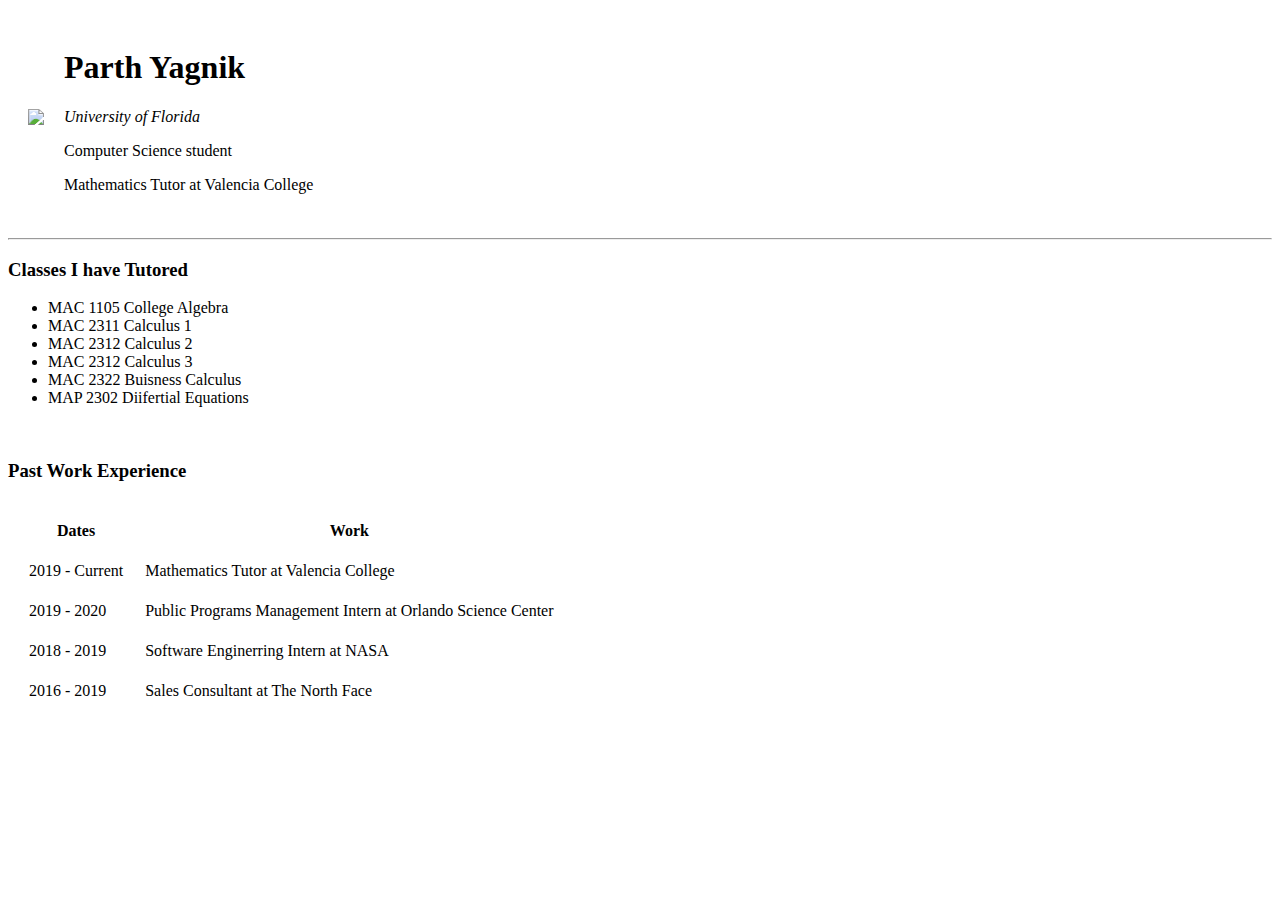
==== index.html @ e65b78cf "Added initial CV website files" ====
<!DOCTYPE html>
<html>

<head>
    <meta charset="utf-8">
    <title>Parth's Personal Site</title>
</head>

<body>
    <table cellspacing="20" cellpadding="0">
        <tr>
            <td><img src="/Users/parthyagnik/Downloads/parth.png"> </td>
            <td>
                <h1>Parth Yagnik</h1>
                <p><em> University of Florida</em></p>
                <p>Computer Science student</p>
                <p>Mathematics Tutor at Valencia College</p>
            </td>

        </tr>
    </table>
    <hr>
    <h3>Classes I have Tutored</h3>
    <ul>
        <li>MAC 1105 College Algebra</li>
        <li>MAC 2311 Calculus 1</li>
        <li>MAC 2312 Calculus 2 </li>
        <li>MAC 2312 Calculus 3 </li>
        <li>MAC 2322 Buisness Calculus</li>
        <li>MAP 2302 Diifertial Equations</li>
    </ul>
    <br>
    <h3>Past Work Experience</h3>
    <table cellspacing = "20">

        <thead>
            <tr>
                <th>Dates</th>
                <th>Work</th>
            </tr>
        </thead>
        <tbody>
            <tr>
                <td>2019 - Current</td>
                <td>Mathematics Tutor at Valencia College</td>
            </tr>
            <tr>
                <td>2019 - 2020</td>
                <td>Public Programs Management Intern at  Orlando Science Center</td>
            </tr>
            <tr>
                <td>2018 - 2019</td>
                <td>Software Enginerring Intern at NASA</td>
            </tr>
            <tr>
                <td>2016 - 2019</td>
                <td>Sales Consultant at The North Face</td>
            </tr>
        </tbody>
    </table>
</body>

</html>
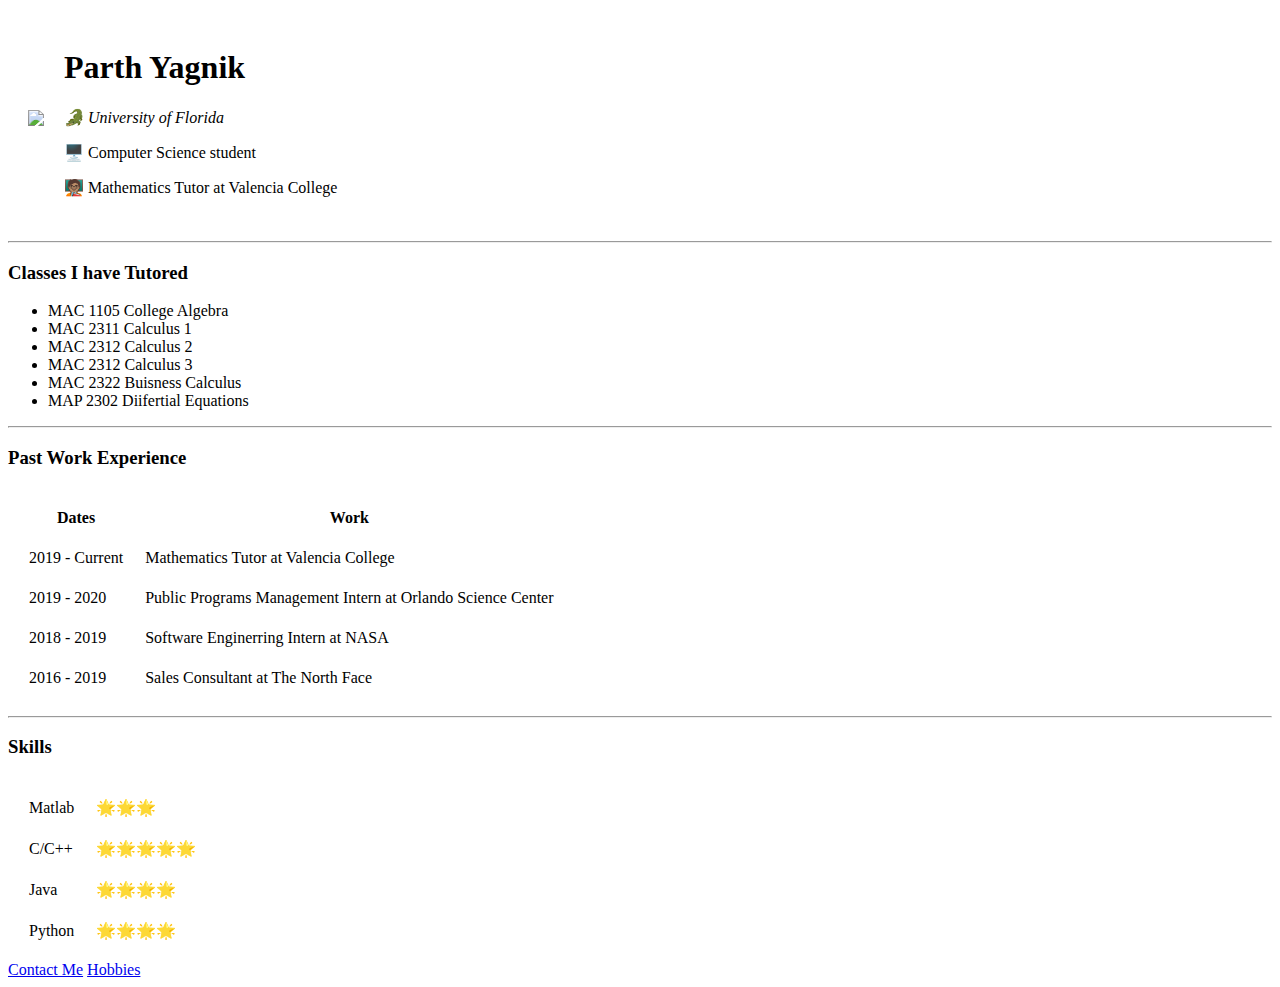
==== commit f56d8654: "added few things" ====
--- a/index.html
+++ b/index.html
@@ -4,17 +4,18 @@
 <head>
     <meta charset="utf-8">
     <title>Parth's Personal Site</title>
+    <link rel="stylesheet" href="css/styles.css">
 </head>
 
 <body>
     <table cellspacing="20" cellpadding="0">
         <tr>
-            <td><img src="/Users/parthyagnik/Downloads/parth.png"> </td>
+            <td><img src="https://github.com/pyagnik1/CV/blob/main/images/parth.png?raw=true"> </td>
             <td>
                 <h1>Parth Yagnik</h1>
-                <p><em> University of Florida</em></p>
-                <p>Computer Science student</p>
-                <p>Mathematics Tutor at Valencia College</p>
+                <p><em>🐊 University of Florida</em></p>
+                <p>🖥️ Computer Science student</p>
+                <p>🧑🏽‍🏫 Mathematics Tutor at Valencia College</p>
             </td>
 
         </tr>
@@ -29,7 +30,7 @@
         <li>MAC 2322 Buisness Calculus</li>
         <li>MAP 2302 Diifertial Equations</li>
     </ul>
-    <br>
+    <hr>
     <h3>Past Work Experience</h3>
     <table cellspacing = "20">
 
@@ -58,6 +59,29 @@
             </tr>
         </tbody>
     </table>
+    <hr>
+    <h3>Skills</h3>
+    <table cellspacing = "20">
+        <tr>
+            <td>Matlab </td>
+            <td>🌟🌟🌟</td>
+        </tr>
+        <tr>
+            <td>C/C++ </td>
+            <td>🌟🌟🌟🌟🌟</td>
+        </tr>
+        <tr>
+            <td>Java </td>
+            <td>🌟🌟🌟🌟</td>
+        </tr>
+        <tr>
+            <td>Python </td>
+            <td>🌟🌟🌟🌟</td>
+        </tr>
+        
+    </table>
+    <a href="contact-me.html">Contact Me</a>
+    <a href="hobbies.html">Hobbies</a>
 </body>
 
-</html>+</html>
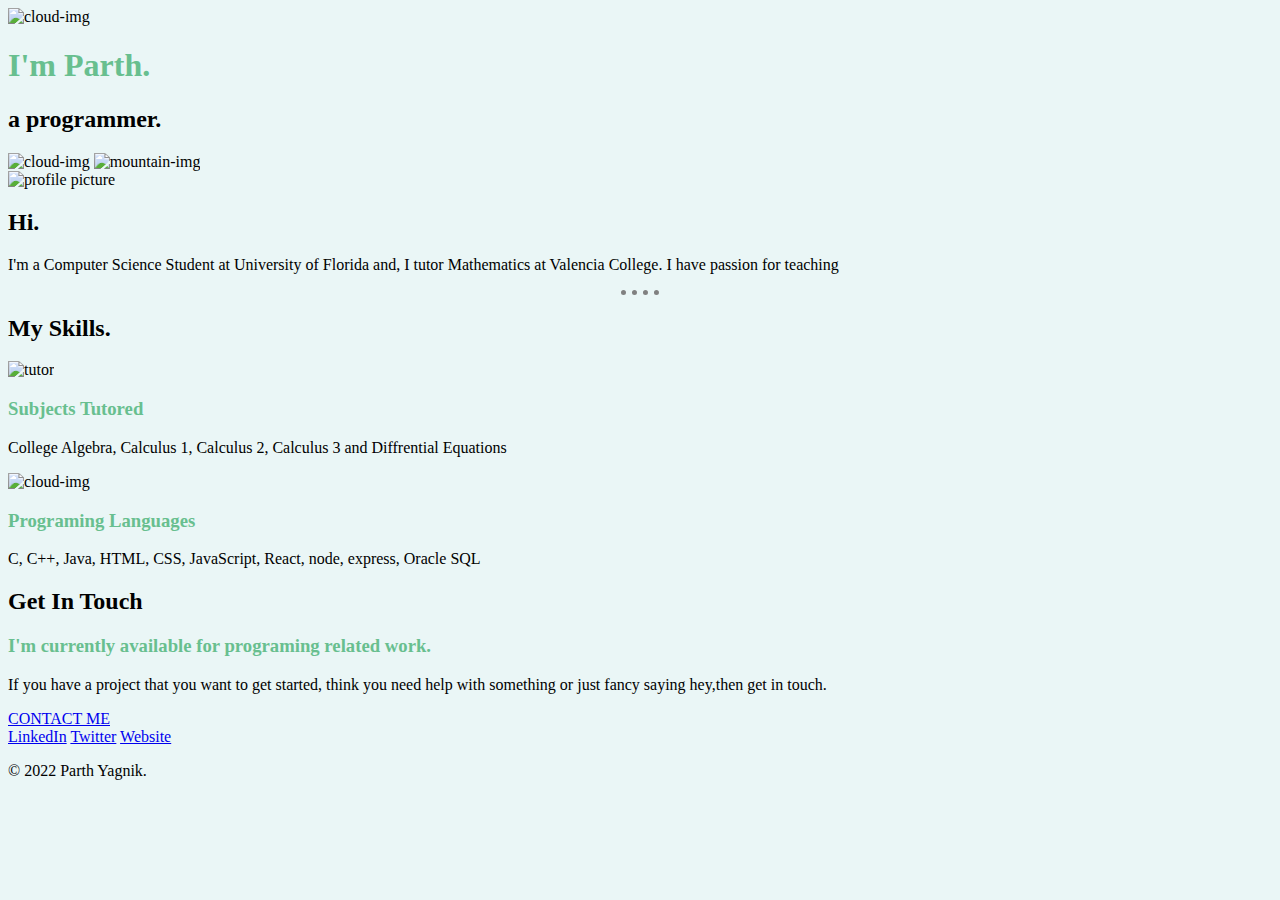
==== commit d0052908: "Update index.html" ====
--- a/index.html
+++ b/index.html
@@ -3,85 +3,59 @@
 
 <head>
     <meta charset="utf-8">
-    <title>Parth's Personal Site</title>
+    <title>Parth's CV</title>
     <link rel="stylesheet" href="css/styles.css">
+    <link rel="icon" href="images/favicon.ico">
+    <link rel="preconnect" href="https://fonts.googleapis.com">
+<link rel="preconnect" href="https://fonts.gstatic.com" crossorigin>
+<link href="https://fonts.googleapis.com/css2?family=Merriweather&family=Montserrat&family=Sacramento&display=swap" rel="stylesheet">
+
 </head>
 
 <body>
-    <table cellspacing="20" cellpadding="0">
-        <tr>
-            <td><img src="https://github.com/pyagnik1/CV/blob/main/images/parth.png?raw=true"> </td>
-            <td>
-                <h1>Parth Yagnik</h1>
-                <p><em>🐊 University of Florida</em></p>
-                <p>🖥️ Computer Science student</p>
-                <p>🧑🏽‍🏫 Mathematics Tutor at Valencia College</p>
-            </td>
-
-        </tr>
-    </table>
-    <hr>
-    <h3>Classes I have Tutored</h3>
-    <ul>
-        <li>MAC 1105 College Algebra</li>
-        <li>MAC 2311 Calculus 1</li>
-        <li>MAC 2312 Calculus 2 </li>
-        <li>MAC 2312 Calculus 3 </li>
-        <li>MAC 2322 Buisness Calculus</li>
-        <li>MAP 2302 Diifertial Equations</li>
-    </ul>
-    <hr>
-    <h3>Past Work Experience</h3>
-    <table cellspacing = "20">
-
-        <thead>
-            <tr>
-                <th>Dates</th>
-                <th>Work</th>
-            </tr>
-        </thead>
-        <tbody>
-            <tr>
-                <td>2019 - Current</td>
-                <td>Mathematics Tutor at Valencia College</td>
-            </tr>
-            <tr>
-                <td>2019 - 2020</td>
-                <td>Public Programs Management Intern at  Orlando Science Center</td>
-            </tr>
-            <tr>
-                <td>2018 - 2019</td>
-                <td>Software Enginerring Intern at NASA</td>
-            </tr>
-            <tr>
-                <td>2016 - 2019</td>
-                <td>Sales Consultant at The North Face</td>
-            </tr>
-        </tbody>
-    </table>
-    <hr>
-    <h3>Skills</h3>
-    <table cellspacing = "20">
-        <tr>
-            <td>Matlab </td>
-            <td>🌟🌟🌟</td>
-        </tr>
-        <tr>
-            <td>C/C++ </td>
-            <td>🌟🌟🌟🌟🌟</td>
-        </tr>
-        <tr>
-            <td>Java </td>
-            <td>🌟🌟🌟🌟</td>
-        </tr>
-        <tr>
-            <td>Python </td>
-            <td>🌟🌟🌟🌟</td>
-        </tr>
+    <div class="top">
+        <img class="top-cloud" src ="images/cloud.png" alt="cloud-img">
+        <h1>I'm Parth.</h1>
+        <h2 class="programer-text">a programmer.</h2>
+        <img class="bottom-cloud"src ="images/cloud.png" alt="cloud-img">
+        <img class="mountain"src ="images/mountain.png" alt="mountain-img">
+    </div>
+    <div class="middle-container">
+        <div class="profile">
+          <img class="profile-pic" src="https://encrypted-tbn0.gstatic.com/images?q=tbn:ANd9GcShMRCvlXkEUtwqZeWFRs1jgSpoUyS1dA8fDvYRg0Ia1w&s" alt="profile picture">
+          <h2 class="hi-text">Hi.</h2>
+          <p>I'm a Computer Science Student at University of Florida and, I tutor Mathematics at Valencia College. 
+            I have passion for teaching</p>
+        </div>
+        <hr>
+        <div class="skills">
+          <h2 class="mySkills-text">My Skills.</h2>
+          <div class="skill-row">
+            <img class="tutor-img" src="images/tutor.png" alt="tutor">
+            <h3>Subjects Tutored</h3>
+            <p>College Algebra, Calculus 1, Calculus 2, Calculus 3 and Diffrential Equations</p>
+          </div>
+          <div class="skill-row">
+            <img class="cloud-img" src="images/cloud-service.png" alt="cloud-img">
+            <h3>Programing Languages</h3>
+            <p >C, C++, Java, HTML, CSS, JavaScript, React, node, express, Oracle SQL</p>
+          </div>
+        </div>
         
-    </table>
-    <a href="contact-me.html">Contact Me</a>
-    <a href="hobbies.html">Hobbies</a>
+        <div class="contact-me">
+          <h2 class="getInTouch-text">Get In Touch</h2>
+          <h3>I'm currently available for programing related work.</h3>
+          <p>If you have a project that you want to get started, think you need help with something or just fancy saying hey,then get in touch.</p>
+          <a class="btn" href="mailto:name@email.com">CONTACT ME</a>
+        </div>
+      </div>
+      
+      
+      <div class="bottom-container">
+        <a class="footer-link" href="https://www.linkedin.com/">LinkedIn</a>
+        <a class="footer-link" href="https://twitter.com/">Twitter</a>
+        <a class="footer-link" href="https://www.appbrewery.co/">Website</a>
+        <p class="p">© 2022 Parth Yagnik.</p>
+      </div>
 </body>
-
 </html>
--- a/css/styles.css
+++ b/css/styles.css
@@ -0,0 +1,15 @@
+body{
+    background-color: #EAF6F6;
+}
+
+hr{
+
+    border-style: dotted none none none;
+    border-color: grey;
+    border-width: 5px;
+    width: 3%;
+}
+
+h1,h3{
+    color:#68bf8f;
+}
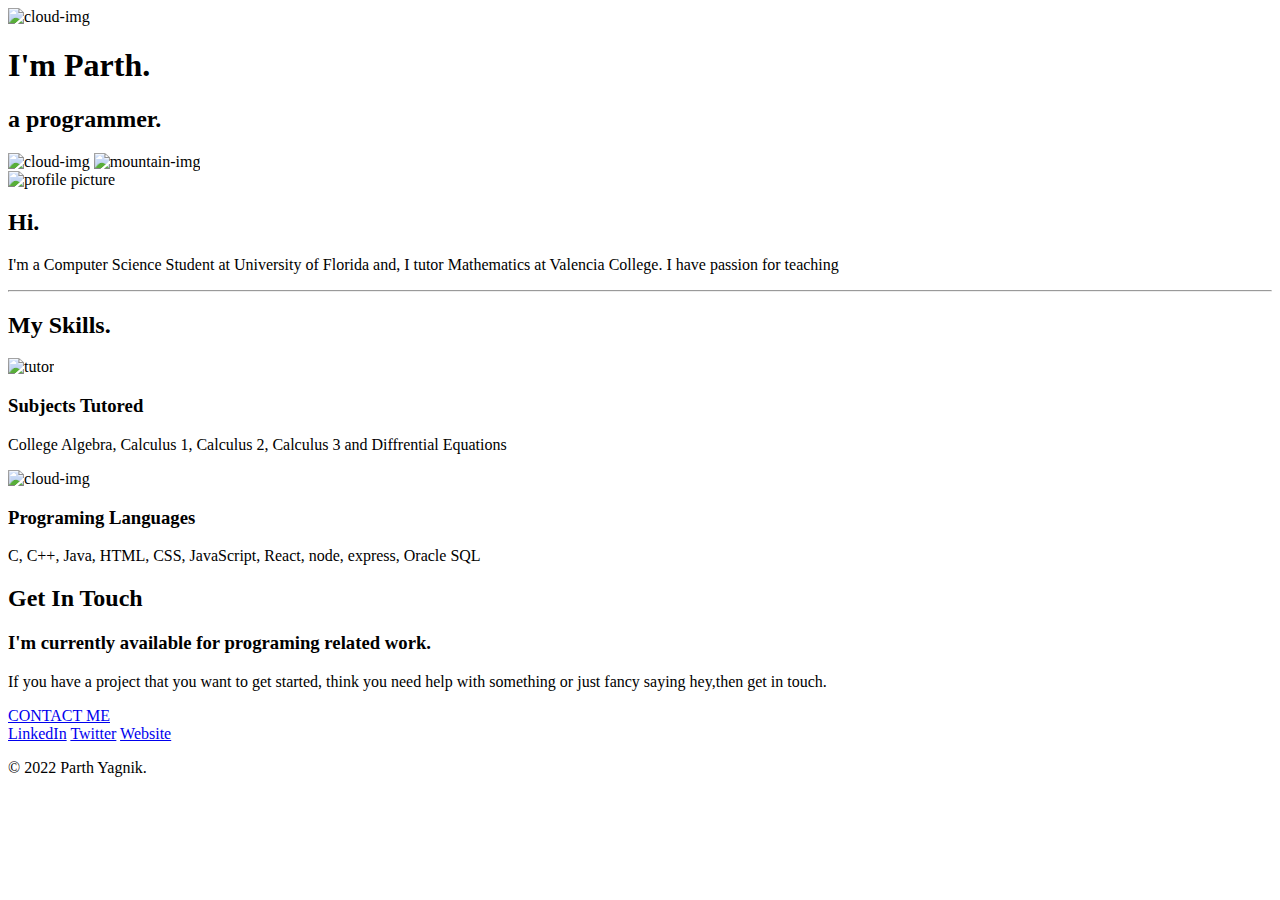
==== commit e850103f: "Add files via upload" ====
--- a/index.html
+++ b/index.html
@@ -58,4 +58,4 @@
         <p class="p">© 2022 Parth Yagnik.</p>
       </div>
 </body>
-</html>
+</html>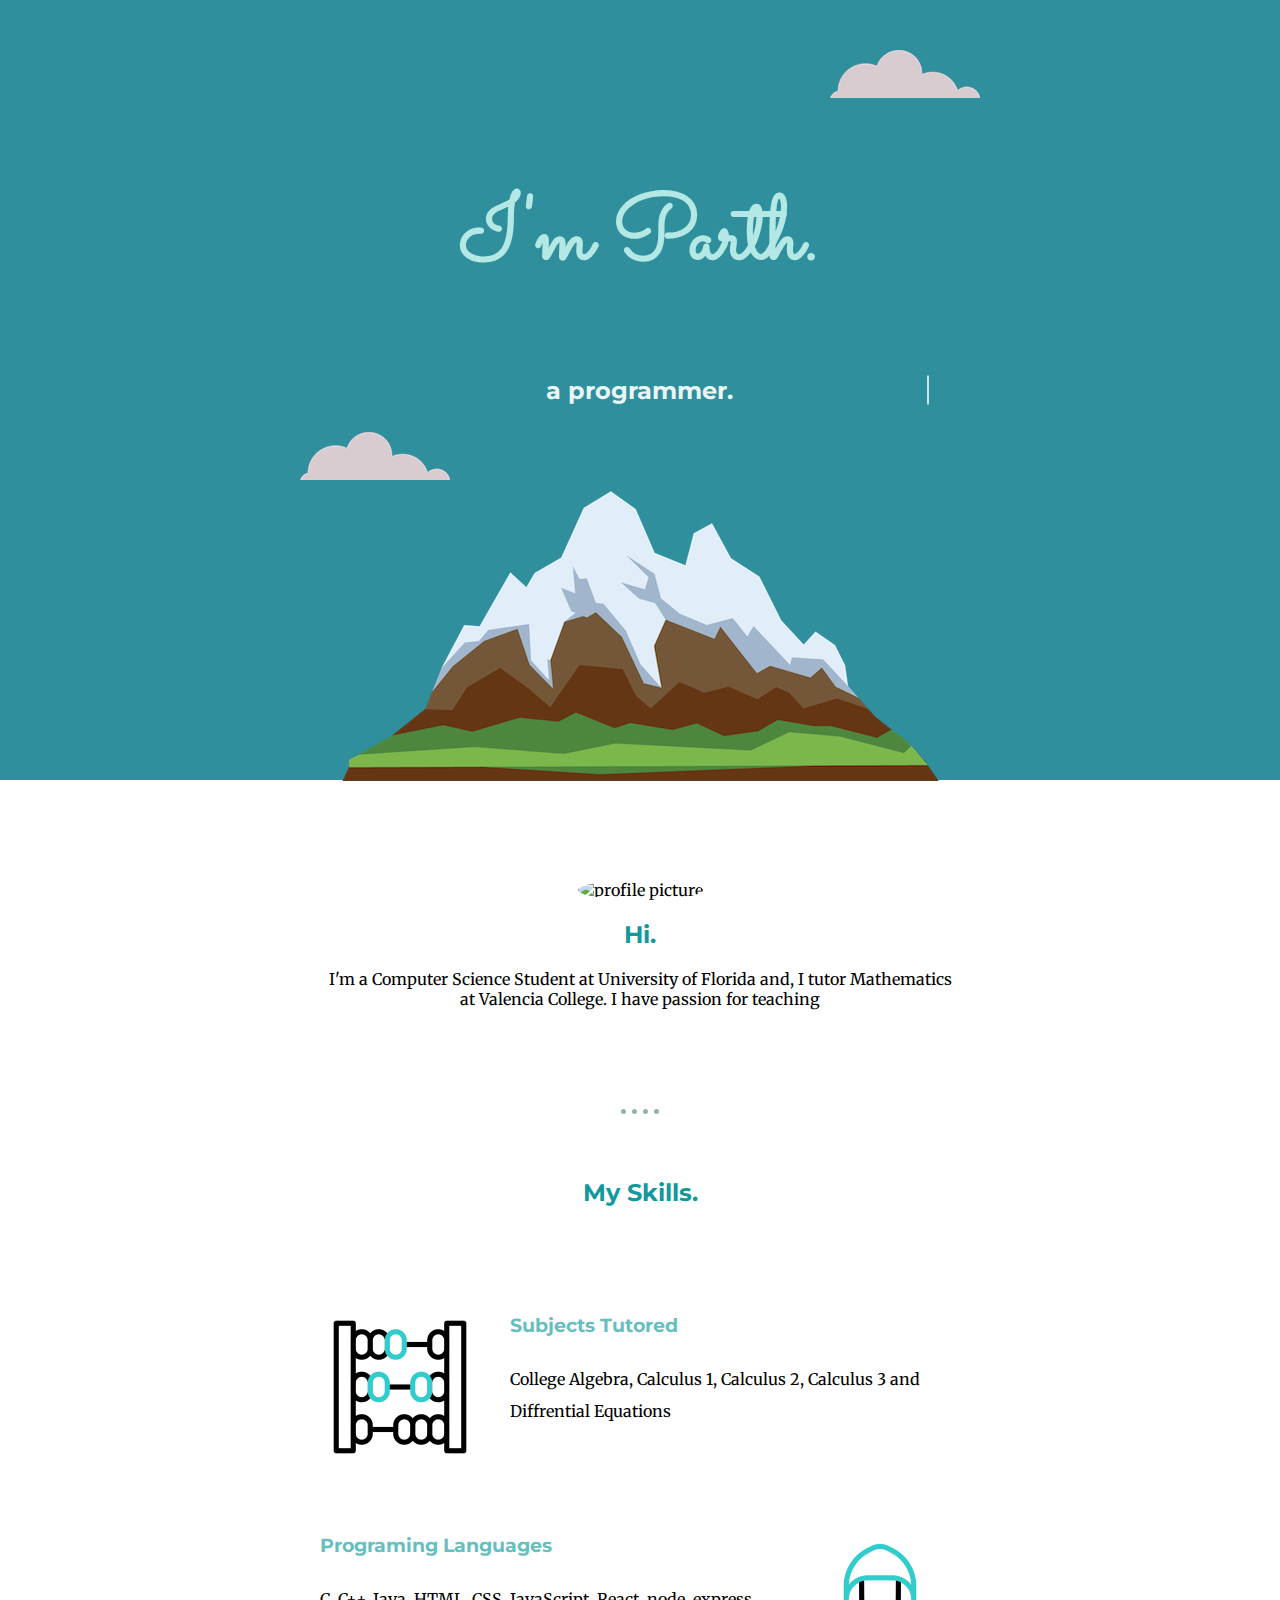
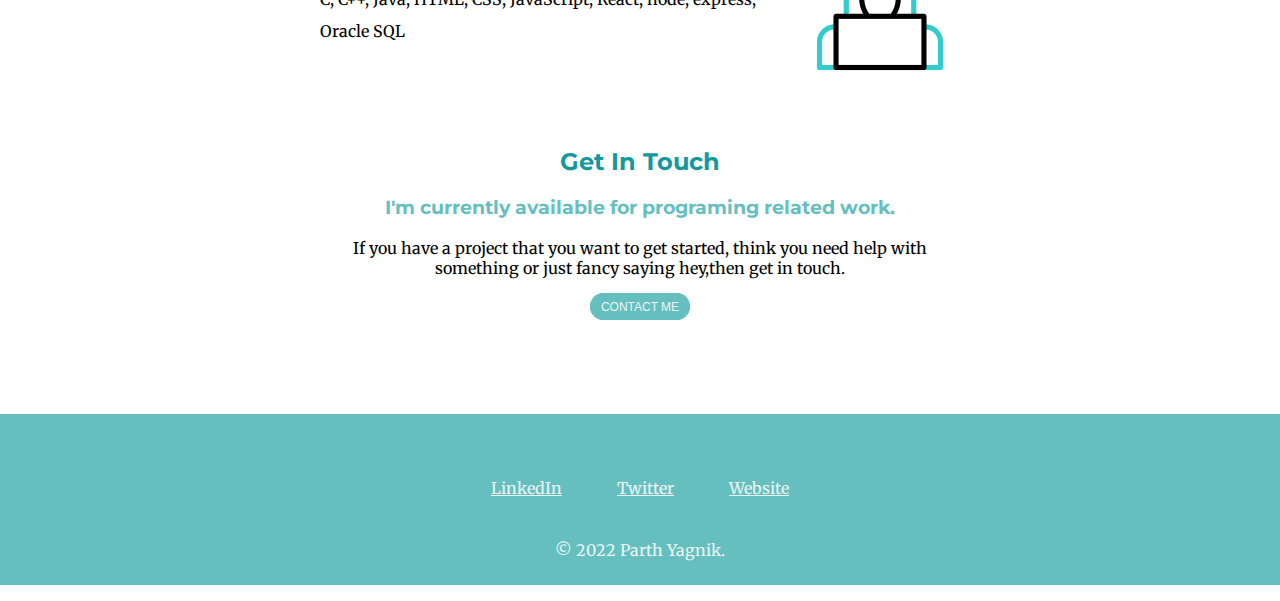
==== commit b83c8573: "added animations" ====
--- a/index.html
+++ b/index.html
@@ -16,7 +16,7 @@
     <div class="top">
         <img class="top-cloud" src ="images/cloud.png" alt="cloud-img">
         <h1>I'm Parth.</h1>
-        <h2 class="programer-text">a programmer.</h2>
+        <h2 class="programer-text line-1 anim-typewriter">a programmer.</h2>
         <img class="bottom-cloud"src ="images/cloud.png" alt="cloud-img">
         <img class="mountain"src ="images/mountain.png" alt="mountain-img">
     </div>
@@ -31,12 +31,12 @@
         <div class="skills">
           <h2 class="mySkills-text">My Skills.</h2>
           <div class="skill-row">
-            <img class="tutor-img" src="images/tutor.png" alt="tutor">
+            <img class="abacus-img" id = "abacus" src="images/abacus.gif" alt="tutor">
             <h3>Subjects Tutored</h3>
             <p>College Algebra, Calculus 1, Calculus 2, Calculus 3 and Diffrential Equations</p>
           </div>
           <div class="skill-row">
-            <img class="cloud-img" src="images/cloud-service.png" alt="cloud-img">
+            <img class="cloud-img" src="images/hacker.gif" alt="cloud-img">
             <h3>Programing Languages</h3>
             <p >C, C++, Java, HTML, CSS, JavaScript, React, node, express, Oracle SQL</p>
           </div>
@@ -57,5 +57,7 @@
         <a class="footer-link" href="https://www.appbrewery.co/">Website</a>
         <p class="p">© 2022 Parth Yagnik.</p>
       </div>
+
+      <script src="index.js"></script>
 </body>
 </html>--- a/css/styles.css
+++ b/css/styles.css
@@ -0,0 +1,200 @@
+body{
+    margin:0;
+    text-align: center;
+    font-family: 'Merriweather', serif;
+}
+.top{
+    background-color: #2F8F9D;
+    position: relative;
+    padding-top: 100px;
+    padding-bottom: 0;
+
+}
+
+.profile-pic{
+    border-radius: 50%;
+}
+.abacus-img{
+    
+    max-width: 25%;
+    height: auto;
+    float: left;
+    margin-right: 30px;
+}
+
+.cloud-img{
+    width: 25%;
+    height: 25%;
+    float: right;
+    margin-left: 30px;
+}
+
+
+h1{
+    margin-top: 50px;
+    font-size: 562.5%;
+    font-family: 'Sacramento',cursive;
+    color:#B3E8E5;
+    line-height:2 ;
+}
+
+h2{
+    font-family: 'Montserrat', sans-serif;
+    font-size: 2.5 rem;
+    font-weight: bold ;
+    color:#11999E;
+
+}
+
+h3{
+    font-family: 'Montserrat', sans-serif;
+    color: #66BFBF;
+}
+a{
+    color:#11999E;
+}
+.bottom-cloud{
+    position: absolute;
+    left:300px;
+    bottom: 300px;
+}
+.top-cloud{
+    position: absolute;
+    right:300px;
+    top:50px;
+}
+
+
+
+.skill-row{
+    width: 50%;
+    margin: 100px auto;
+    text-align: left;
+    line-height: 2;
+}
+
+.middle-container{
+    margin-top: 5%;
+}
+
+.mountain{
+
+    position: relative;
+    top:5px;
+}
+
+hr{
+    border-style: dotted none none none;
+    border-color: #94B49F;
+    border-width: 5px;
+    width: 3%;
+
+}
+
+.skills{
+    margin-top: 5%;
+}
+
+.profile{
+    width: 50%;
+    margin: 100px auto;
+}
+
+.contact-me{
+    width: 50%;
+    margin: 100px auto;
+}
+
+.bottom-container{
+
+    background-color: #66BFBF;
+    padding-top: 5%;
+    
+}
+
+.p{
+    color: #EAF6F6;
+    padding: 2%;
+}
+
+.footer-link{
+    color:#EAF6F6;
+    padding: 2%;
+}
+
+.btn{
+    background: #66BFBF;
+    background-image: -webkit-linear-gradient(top, #66BFBF, #66BFBF);
+    background-image: -moz-linear-gradient(top, #66BFBF, #66BFBF);
+    background-image: -ms-linear-gradient(top, #66BFBF, #66BFBF);
+    background-image: -o-linear-gradient(top, #66BFBF, #66BFBF);
+    background-image: linear-gradient(to bottom, #66BFBF, #66BFBF);
+    -webkit-border-radius: 27;
+    -moz-border-radius: 27;
+    border-radius: 27px;
+    font-family: Arial;
+    color: #EAF6F6;
+    font-size: 12px;
+    padding: 6.5px 11px 6.5px 11px;
+    text-decoration: none;
+    margin-top: 10%;
+}
+
+.btn:hover {
+    background: #3BACB6;
+    background-image: -webkit-linear-gradient(top, #3BACB6, #3BACB6);
+    background-image: -moz-linear-gradient(top, #3BACB6, #3BACB6);
+    background-image: -ms-linear-gradient(top, #3BACB6, #3BACB6);
+    background-image: -o-linear-gradient(top, #3BACB6, #3BACB6);
+    background-image: linear-gradient(to bottom, #3BACB6, #3BACB6);
+    text-decoration: none;
+  
+  }
+
+.programer-text{
+    color: #EAF6F6;
+}
+
+.abacusAni{
+   
+    width: 25%;
+    height: 25%;
+    float: left;
+    margin-right: 30px;
+}
+
+.cloudAni{
+    width: 25%;
+    height: 25%;
+    float: right;
+    margin-left: 30px;
+}
+
+
+
+.line-1{
+    position: relative;
+    top: 50%;  
+    width: 24em;
+    margin: 0 auto;
+    border-right: 2px solid rgba(255,255,255,.75);
+    
+    text-align: center;
+    white-space: nowrap;
+    overflow: hidden;
+    transform: translateY(-50%);    
+}
+
+/* Animation */
+.anim-typewriter{
+    animation: typewriter 2s steps(44) 1s 1 normal both,
+               blinkTextCursor 500ms steps(44) infinite normal;
+  }
+  @keyframes typewriter{
+    from{width: 0;}
+    to{width: 8em;}
+  }
+  @keyframes blinkTextCursor{
+    from{border-right-color: rgba(255,255,255,.75);}
+    to{border-right-color: transparent;}
+  }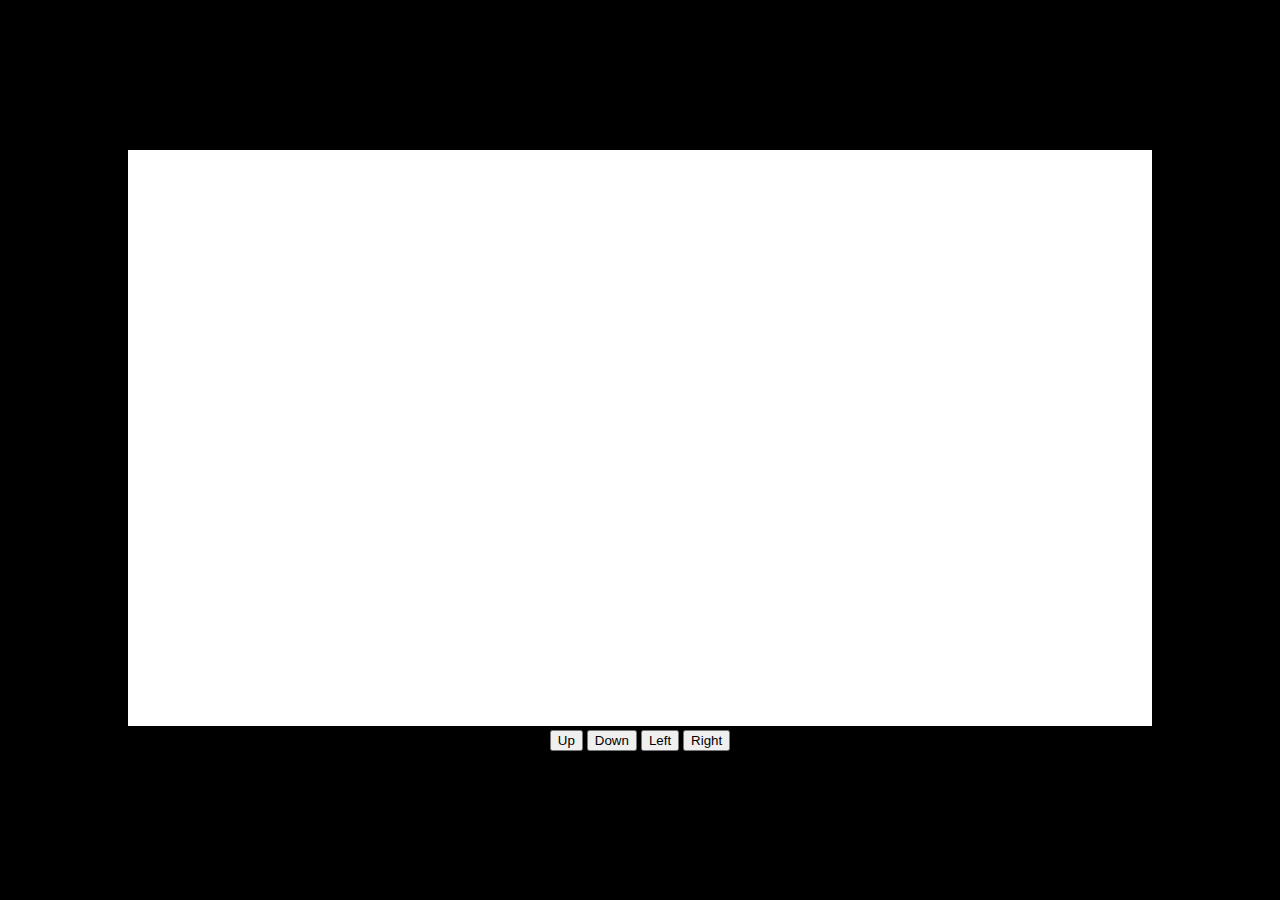
==== commit 165e2818: "renewed" ====
--- a/index.html
+++ b/index.html
@@ -1,63 +1,32 @@
 <!DOCTYPE html>
-<html>
+<html lang="en">
+<head>
+    <meta charset="UTF-8">
+    <title>Parth Yagnik Resume</title>
+    <style>
+        body {
+            margin: 0;
+            background-color: black;
+            display: flex;
+            align-items: center;
+            justify-content: center;
+            height: 100vh;
+            flex-direction: column; /* Align elements vertically */
+        }
+    </style>
+</head>
+<body>
+    <div>
+        <canvas></canvas>
+    </div>
 
-<head>
-    <meta charset="utf-8">
-    <title>Parth's CV</title>
-    <link rel="stylesheet" href="css/styles.css">
-    <link rel="icon" href="images/favicon.ico">
-    <link rel="preconnect" href="https://fonts.googleapis.com">
-<link rel="preconnect" href="https://fonts.gstatic.com" crossorigin>
-<link href="https://fonts.googleapis.com/css2?family=Merriweather&family=Montserrat&family=Sacramento&display=swap" rel="stylesheet">
+    <div>
+        <button id="upButton">Up</button>
+        <button id="downButton">Down</button>
+        <button id="leftButton">Left</button>
+        <button id="rightButton">Right</button>
+    </div>
 
-</head>
-
-<body>
-    <div class="top">
-        <img class="top-cloud" src ="images/cloud.png" alt="cloud-img">
-        <h1>I'm Parth.</h1>
-        <h2 class="programer-text line-1 anim-typewriter">a programmer.</h2>
-        <img class="bottom-cloud"src ="images/cloud.png" alt="cloud-img">
-        <img class="mountain"src ="images/mountain.png" alt="mountain-img">
-    </div>
-    <div class="middle-container">
-        <div class="profile">
-          <img class="profile-pic" src="https://encrypted-tbn0.gstatic.com/images?q=tbn:ANd9GcShMRCvlXkEUtwqZeWFRs1jgSpoUyS1dA8fDvYRg0Ia1w&s" alt="profile picture">
-          <h2 class="hi-text">Hi.</h2>
-          <p>I'm a Computer Science Student at University of Florida and, I tutor Mathematics at Valencia College. 
-            I have passion for teaching</p>
-        </div>
-        <hr>
-        <div class="skills">
-          <h2 class="mySkills-text">My Skills.</h2>
-          <div class="skill-row">
-            <img class="abacus-img" id = "abacus" src="images/abacus.gif" alt="tutor">
-            <h3>Subjects Tutored</h3>
-            <p>College Algebra, Calculus 1, Calculus 2, Calculus 3 and Diffrential Equations</p>
-          </div>
-          <div class="skill-row">
-            <img class="cloud-img" src="images/hacker.gif" alt="cloud-img">
-            <h3>Programing Languages</h3>
-            <p >C, C++, Java, HTML, CSS, JavaScript, React, node, express, Oracle SQL</p>
-          </div>
-        </div>
-        
-        <div class="contact-me">
-          <h2 class="getInTouch-text">Get In Touch</h2>
-          <h3>I'm currently available for programing related work.</h3>
-          <p>If you have a project that you want to get started, think you need help with something or just fancy saying hey,then get in touch.</p>
-          <a class="btn" href="mailto:name@email.com">CONTACT ME</a>
-        </div>
-      </div>
-      
-      
-      <div class="bottom-container">
-        <a class="footer-link" href="https://www.linkedin.com/">LinkedIn</a>
-        <a class="footer-link" href="https://twitter.com/">Twitter</a>
-        <a class="footer-link" href="https://www.appbrewery.co/">Website</a>
-        <p class="p">© 2022 Parth Yagnik.</p>
-      </div>
-
-      <script src="index.js"></script>
+    <script src="index.js"></script>
 </body>
-</html>+</html>
